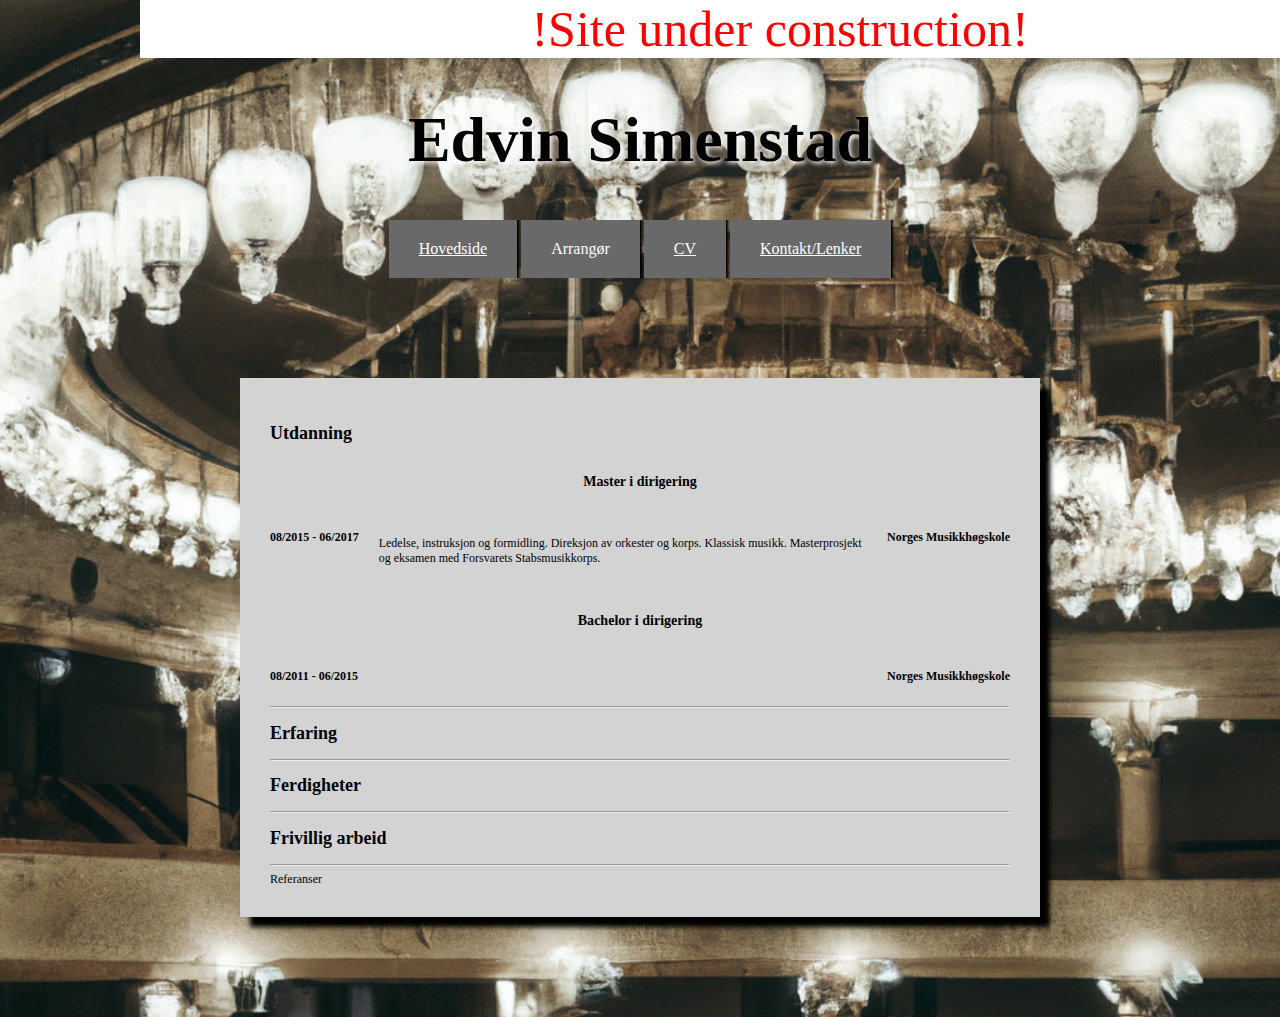
==== cv.html @ bd03c789 "div" ====
<!DOCTYPE html>
<html>
    <head>
        <link rel="stylesheet" href="style.css">
        <meta charset="UTF-8">
        <title>CV</title>
    </head>

    <body>
        <div class="construction">
            !Site under construction!
        </div>

        <h1>
            Edvin Simenstad
        </h1>

        <div class="menu">
            <a href="index.html">Hovedside</a>
            <a>Arrangør</a>
            <a href="cv.html">CV</a>
            <a href="kontakt.html">Kontakt/Lenker</a>
        </div>

        <div class="text-box">

            <h2>Utdanning</h2>

            <div class="cv-container">
                <h3>Master i dirigering</h3>
                <h4 class="cv-date">08/2015 - 06/2017</h4>
                <p>Ledelse, instruksjon og formidling. Direksjon av orkester og korps. Klassisk musikk. Masterprosjekt og eksamen med Forsvarets Stabsmusikkorps.</p>
                <h4 class="cv-place">Norges Musikkhøgskole</h4>

                <h3>Bachelor i dirigering</h3>
                <h4 class="cv-date">08/2011 - 06/2015</h4>
                <h4 class="cv-place">Norges Musikkhøgskole</h4>
            </div>

            <hr>

            <h2>Erfaring</h2>

            <hr>

            <h2>Ferdigheter</h2>

            <hr>

            <h2>Frivillig arbeid</h2>

            <hr>

            <head>Referanser</head>

            
        </div>

    </body>
</html>
---- style.css ----
body {
    background-image: url("Inside a big empty beautiful classical concert hall. Big chandelier in the middle. Dim light.png");
    background-repeat: no-repeat;
    background-attachment: fixed;
    background-size: cover;
    max-width: 1000px;
    margin: 0 auto; /*Denne sentrere hele siden*/

    padding-top: 60px; /*For site under construction ikke skal dekke over tittelen*/
}

h1 {
    text-align: center;
    font-size: 5vw;
    text-shadow: 2px 2px 5px white;
}

/* p {
    margin: 100px;
    background-color: lightgray;
    padding: 30px;
    font-size: 20px;
    box-shadow: 10px 10px 5px black;
} */

img {
    float: left;
    max-width: 50vw;
    max-height: 100vh;
    border-radius: 50px; /*Denne runder av kantene*/
    margin: 30px;
}

.menu {
    overflow: hidden;
    text-align: center;
    padding: 20px;
}

.menu a {
    background-color: dimgray;
    color: white;
    padding: 40px 30px 40px 30px;
    font-size: 15;
    box-shadow: 2px 2px 2px black;
}

.menu a:hover {
    background-color: white;
    color: black;
    opacity: 0.5;
    padding: 40px 30px 40px 30px;
    font-size: 20;
    box-shadow: 2px 2px 2px black;
}

.text-box {
    margin: 100px;
    background-color: lightgray;
    padding: 30px;
    font-size: 12px;
    box-shadow: 10px 10px 5px black;
    max-width: 1000px;
}

.text-box a {
    padding: 10px;
}

.text-box p {
    font-size: 12px;
}

/*Lager et rutenett av elementene inni*/
.cv-container {
    display: grid;
    grid-template-columns: auto auto auto;
    gap: 10px;
}

.cv-container h3 {
    grid-column-start: 1;
    grid-column-end: 4;
    text-align: center;
}

.cv-date {
    grid-column: 1;
}

.cv-container p {
    grid-column: 2;
    padding: 10px;
}

.cv-place {
    grid-column: 3;
}

.construction {
    font-size: 50px;
    color: red;
    background-color: white;
    text-align: center;
    top: 0;
    position: fixed;
    width: 100%;
}
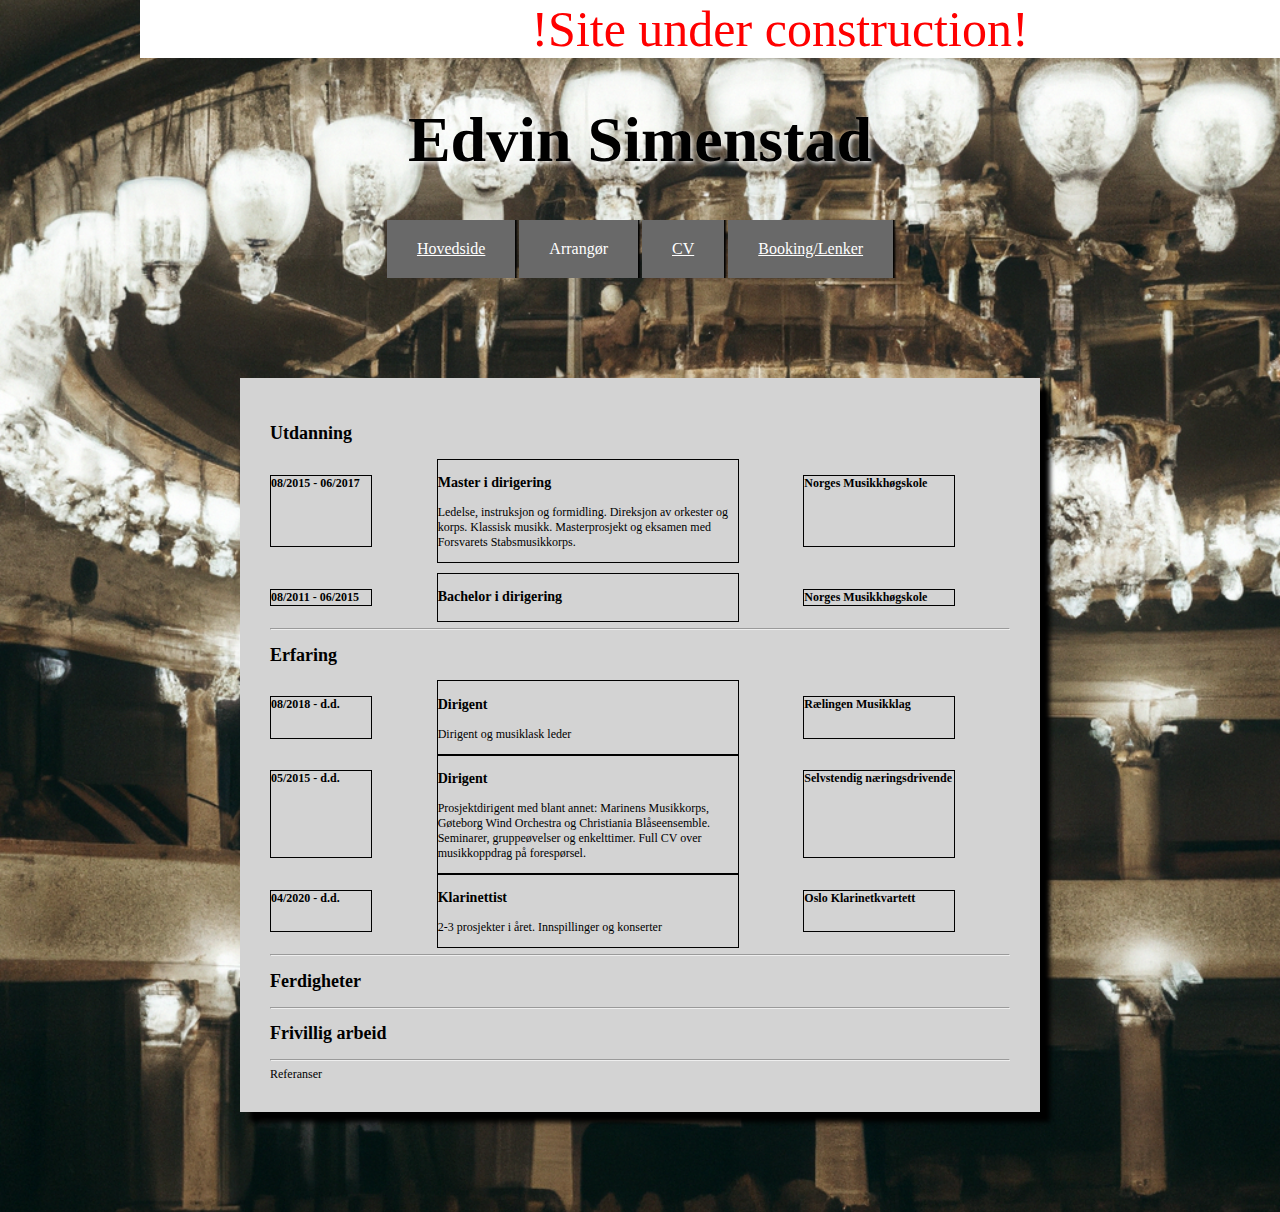
==== commit 089d5232: "width 1000px" ====
--- a/cv.html
+++ b/cv.html
@@ -19,27 +19,59 @@
             <a href="index.html">Hovedside</a>
             <a>Arrangør</a>
             <a href="cv.html">CV</a>
-            <a href="kontakt.html">Kontakt/Lenker</a>
+            <a href="kontakt.html">Booking/Lenker</a>
         </div>
 
-        <div class="text-box">
+
+        <div class="box">
 
             <h2>Utdanning</h2>
 
             <div class="cv-container">
-                <h3>Master i dirigering</h3>
                 <h4 class="cv-date">08/2015 - 06/2017</h4>
-                <p>Ledelse, instruksjon og formidling. Direksjon av orkester og korps. Klassisk musikk. Masterprosjekt og eksamen med Forsvarets Stabsmusikkorps.</p>
+                <div class="cv-innhold">
+                    <h3>Master i dirigering</h3>
+                    <p> Ledelse, instruksjon og formidling. Direksjon av orkester og korps. Klassisk musikk. Masterprosjekt og eksamen med Forsvarets Stabsmusikkorps.</p>
+                </div>
                 <h4 class="cv-place">Norges Musikkhøgskole</h4>
 
-                <h3>Bachelor i dirigering</h3>
                 <h4 class="cv-date">08/2011 - 06/2015</h4>
+                <div class="cv-innhold">
+                    <h3>Bachelor i dirigering</h3>
+                </div>
                 <h4 class="cv-place">Norges Musikkhøgskole</h4>
             </div>
 
             <hr>
 
             <h2>Erfaring</h2>
+
+            <div class="cv-container">
+                <h4 class="cv-date">08/2018 - d.d.</h4>
+                <div class="cv-innhold">
+                    <h3>Dirigent</h3>
+                    <p>Dirigent og musiklask leder</p>
+                </div>
+                <h4 class="cv-place">Rælingen Musikklag</h4>
+            </div>
+
+            <div class="cv-container">
+                <h4 class="cv-date">05/2015 - d.d.</h4>
+                <div class="cv-innhold">
+                    <h3>Dirigent</h3>
+                    <p>Prosjektdirigent med blant annet: Marinens Musikkorps, Gøteborg Wind Orchestra og Christiania Blåseensemble. Seminarer, gruppeøvelser og enkelttimer. Full CV over musikkoppdrag på forespørsel.</p>
+                </div>
+                <h4 class="cv-place">Selvstendig næringsdrivende</h4>
+            </div>
+
+            <div class="cv-container">
+                <h4 class="cv-date">04/2020 - d.d.</h4>
+                <div class="cv-innhold">
+                    <h3>Klarinettist</h3>
+                    <p>2-3 prosjekter i året. Innspillinger og konserter</p>
+                </div>
+                <h4 class="cv-place">Oslo Klarinetkvartett</h4>
+            </div>
 
             <hr>
 
--- a/style.css
+++ b/style.css
@@ -3,8 +3,8 @@
     background-repeat: no-repeat;
     background-attachment: fixed;
     background-size: cover;
-    max-width: 1000px;
     margin: 0 auto; /*Denne sentrere hele siden*/
+    width: 1000px;
 
     padding-top: 60px; /*For site under construction ikke skal dekke over tittelen*/
 }
@@ -15,15 +15,7 @@
     text-shadow: 2px 2px 5px white;
 }
 
-/* p {
-    margin: 100px;
-    background-color: lightgray;
-    padding: 30px;
-    font-size: 20px;
-    box-shadow: 10px 10px 5px black;
-} */
-
-img {
+.hovedside img {
     float: left;
     max-width: 50vw;
     max-height: 100vh;
@@ -54,20 +46,19 @@
     box-shadow: 2px 2px 2px black;
 }
 
-.text-box {
+.box {
     margin: 100px;
-    background-color: lightgray;
+    background-color: lightgrey;
     padding: 30px;
     font-size: 12px;
     box-shadow: 10px 10px 5px black;
-    max-width: 1000px;
 }
 
-.text-box a {
+.box a {
     padding: 10px;
 }
 
-.text-box p {
+.box p {
     font-size: 12px;
 }
 
@@ -78,23 +69,31 @@
     gap: 10px;
 }
 
-.cv-container h3 {
-    grid-column-start: 1;
-    grid-column-end: 4;
-    text-align: center;
+.cv-date {
+    grid-column: 1;
+    width: 100px;
+    border: 1px solid black;
 }
 
-.cv-date {
-    grid-column: 1;
-}
-
-.cv-container p {
+.cv-innhold {
     grid-column: 2;
-    padding: 10px;
+    width: 300px;
+    border: 1px solid black;
 }
 
 .cv-place {
     grid-column: 3;
+    width: 150px;
+    border: 1px solid black;
+}
+
+.booking p {
+    font-size: 20px;
+}
+
+.booking img {
+    max-width: 30vw;
+    margin: 2vw;
 }
 
 .construction {
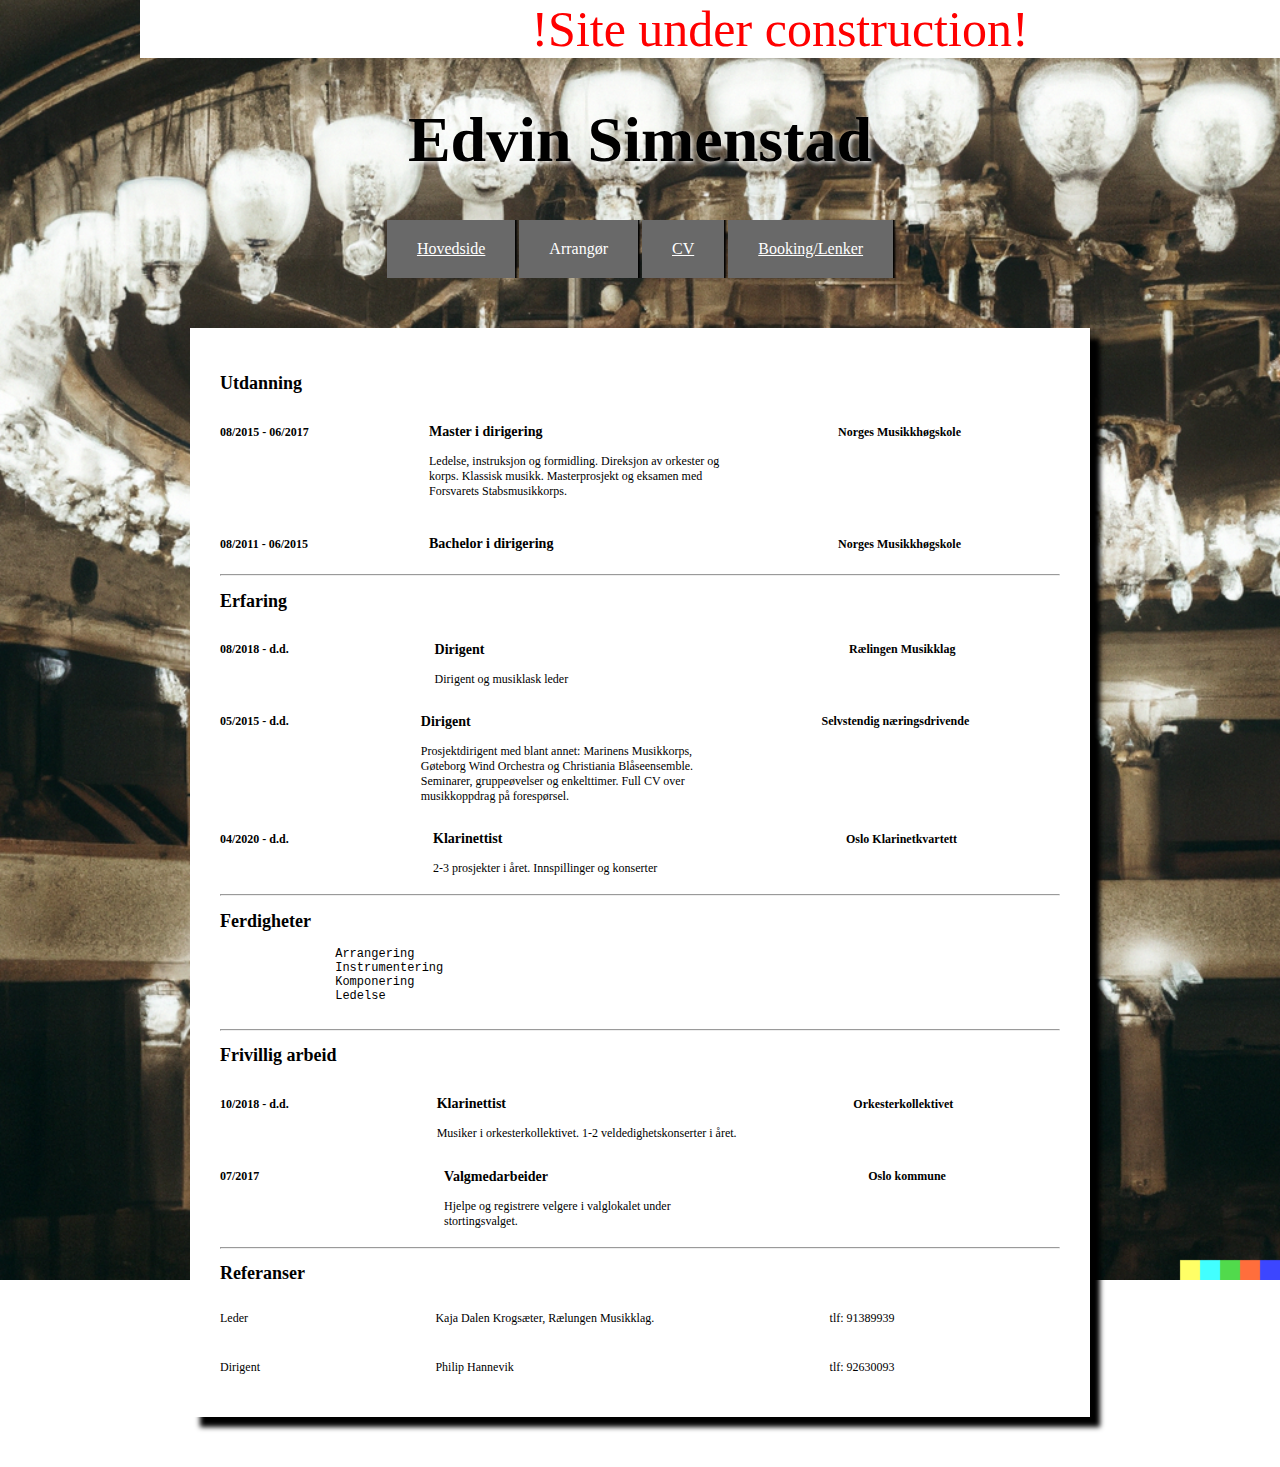
==== commit 35f7be9c: "Lagt til meta viewport" ====
--- a/cv.html
+++ b/cv.html
@@ -3,6 +3,7 @@
     <head>
         <link rel="stylesheet" href="style.css">
         <meta charset="UTF-8">
+        <meta name="viewport" content="width=device-width, initial-scale=1">
         <title>CV</title>
     </head>
 
@@ -76,15 +77,42 @@
             <hr>
 
             <h2>Ferdigheter</h2>
+            <pre>
+                Arrangering
+                Instrumentering
+                Komponering
+                Ledelse
+            </pre>
 
             <hr>
 
             <h2>Frivillig arbeid</h2>
 
+            <div class="cv-container">
+                <h4 class="cv-date">10/2018 - d.d.</h4>
+                <div class="cv-innhold">
+                    <h3>Klarinettist</h3>
+                    <p>Musiker i orkesterkollektivet. 1-2 veldedighetskonserter i året.</p>
+                </div>
+                <h4 class="cv-place">Orkesterkollektivet</h4>
+            </div>
+
+            <div class="cv-container">
+                <h4 class="cv-date">07/2017</h4>
+                <div class="cv-innhold">
+                    <h3>Valgmedarbeider</h3>
+                    <p>Hjelpe og registrere  velgere i valglokalet  under stortingsvalget.</p>
+                </div>
+                <h4 class="cv-place">Oslo kommune</h4>
+            </div>
+
             <hr>
 
-            <head>Referanser</head>
-
+            <h2>Referanser</h2>
+            <div class="cv-container">
+                <p>Leder</p><p>Kaja Dalen Krogsæter, Rælungen Musikklag.</p><p>tlf: 91389939</p>
+                <p>Dirigent</p><p>Philip Hannevik</p><p>tlf: 92630093</p>
+            </div>
             
         </div>
 
--- a/style.css
+++ b/style.css
@@ -4,7 +4,7 @@
     background-attachment: fixed;
     background-size: cover;
     margin: 0 auto; /*Denne sentrere hele siden*/
-    width: 1000px;
+    max-width: 1000px;
 
     padding-top: 60px; /*For site under construction ikke skal dekke over tittelen*/
 }
@@ -23,6 +23,10 @@
     margin: 30px;
 }
 
+p.hovedside {
+    font-size: 50px;
+}
+
 .menu {
     overflow: hidden;
     text-align: center;
@@ -33,7 +37,7 @@
     background-color: dimgray;
     color: white;
     padding: 40px 30px 40px 30px;
-    font-size: 15;
+    font-size: medium;
     box-shadow: 2px 2px 2px black;
 }
 
@@ -47,8 +51,8 @@
 }
 
 .box {
-    margin: 100px;
-    background-color: lightgrey;
+    margin: 50px;
+    background-color: white;
     padding: 30px;
     font-size: 12px;
     box-shadow: 10px 10px 5px black;
@@ -67,24 +71,21 @@
     display: grid;
     grid-template-columns: auto auto auto;
     gap: 10px;
+    align-self: center;
 }
 
 .cv-date {
     grid-column: 1;
     width: 100px;
-    border: 1px solid black;
 }
 
 .cv-innhold {
     grid-column: 2;
     width: 300px;
-    border: 1px solid black;
 }
 
 .cv-place {
     grid-column: 3;
-    width: 150px;
-    border: 1px solid black;
 }
 
 .booking p {
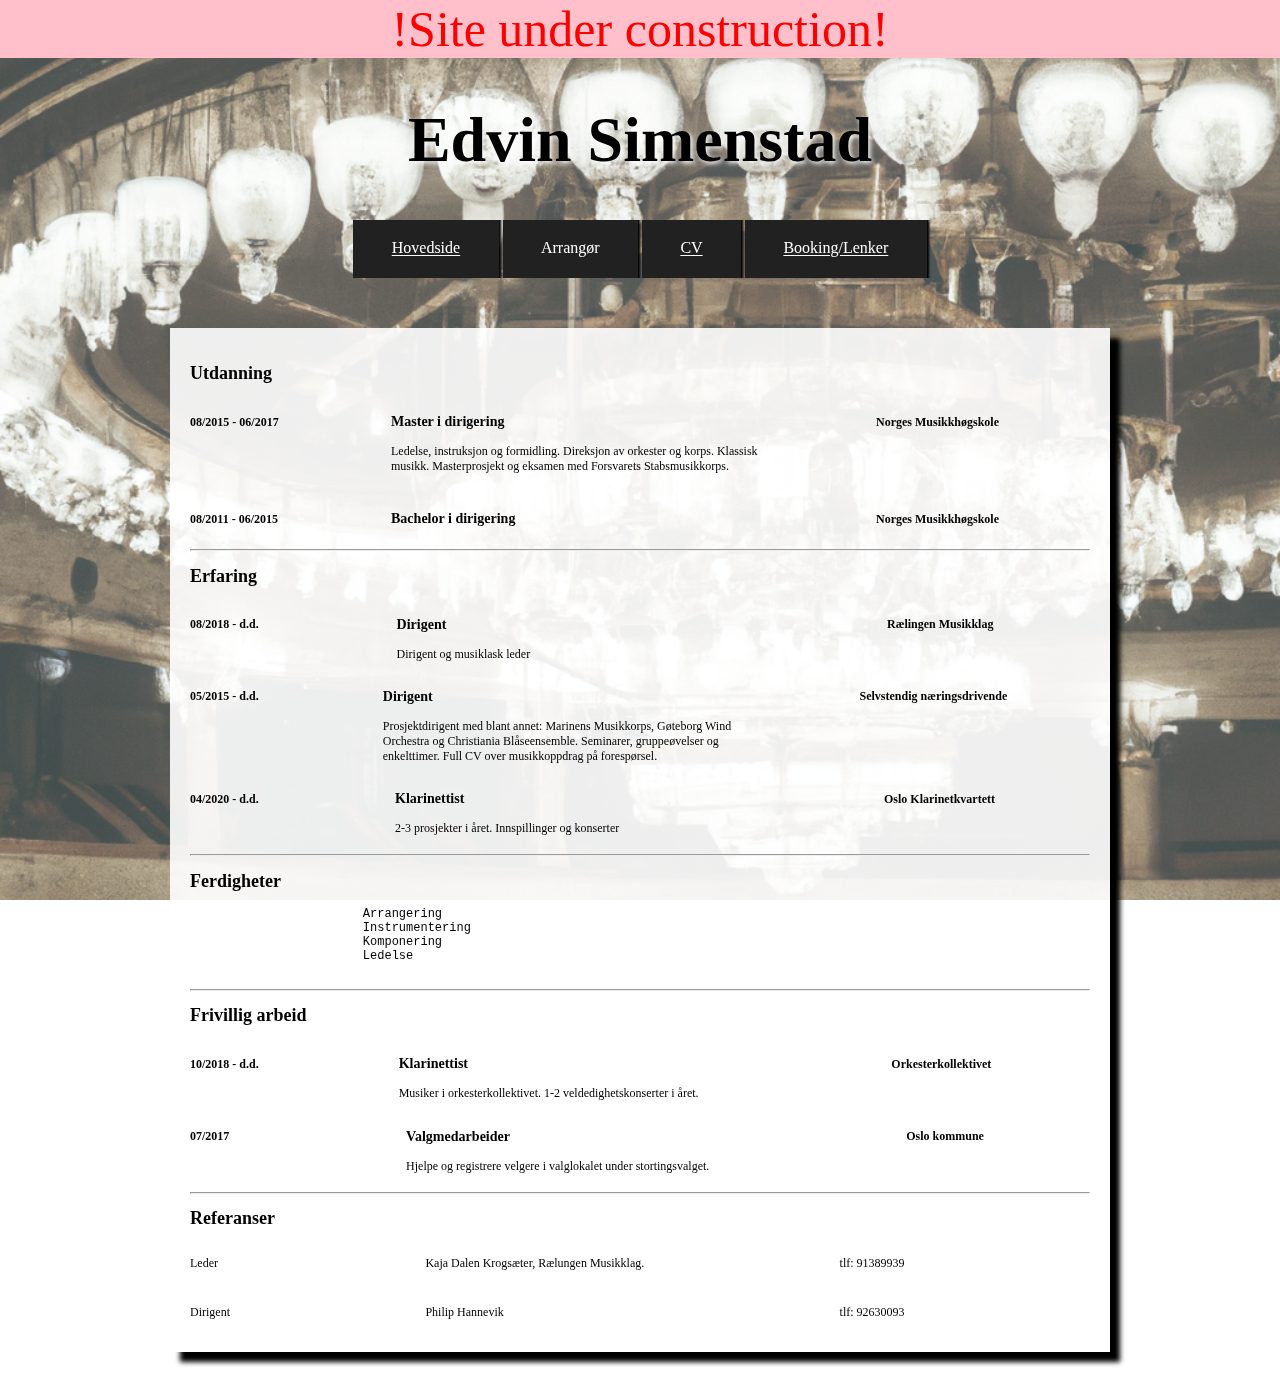
==== commit 27253ab0: "Bagrunn og andre elementergjennomsiktig." ====
--- a/cv.html
+++ b/cv.html
@@ -8,113 +8,116 @@
     </head>
 
     <body>
-        <div class="construction">
-            !Site under construction!
+        <div class="background-wrap">
+            <div class="content-wrap">
+
+                <div class="construction">
+                    !Site under construction!
+                </div>
+        
+                <h1>
+                    Edvin Simenstad
+                </h1>
+        
+                <div class="menu">
+                    <a href="index.html">Hovedside</a>
+                    <a>Arrangør</a>
+                    <a href="cv.html">CV</a>
+                    <a href="kontakt.html">Booking/Lenker</a>
+                </div>
+        
+        
+                <div class="box">
+        
+                    <h2>Utdanning</h2>
+        
+                    <div class="cv-container">
+                        <h4 class="cv-date">08/2015 - 06/2017</h4>
+                        <div class="cv-innhold">
+                            <h3>Master i dirigering</h3>
+                            <p> Ledelse, instruksjon og formidling. Direksjon av orkester og korps. Klassisk musikk. Masterprosjekt og eksamen med Forsvarets Stabsmusikkorps.</p>
+                        </div>
+                        <h4 class="cv-place">Norges Musikkhøgskole</h4>
+        
+                        <h4 class="cv-date">08/2011 - 06/2015</h4>
+                        <div class="cv-innhold">
+                            <h3>Bachelor i dirigering</h3>
+                        </div>
+                        <h4 class="cv-place">Norges Musikkhøgskole</h4>
+                    </div>
+        
+                    <hr>
+        
+                    <h2>Erfaring</h2>
+        
+                    <div class="cv-container">
+                        <h4 class="cv-date">08/2018 - d.d.</h4>
+                        <div class="cv-innhold">
+                            <h3>Dirigent</h3>
+                            <p>Dirigent og musiklask leder</p>
+                        </div>
+                        <h4 class="cv-place">Rælingen Musikklag</h4>
+                    </div>
+        
+                    <div class="cv-container">
+                        <h4 class="cv-date">05/2015 - d.d.</h4>
+                        <div class="cv-innhold">
+                            <h3>Dirigent</h3>
+                            <p>Prosjektdirigent med blant annet: Marinens Musikkorps, Gøteborg Wind Orchestra og Christiania Blåseensemble. Seminarer, gruppeøvelser og enkelttimer. Full CV over musikkoppdrag på forespørsel.</p>
+                        </div>
+                        <h4 class="cv-place">Selvstendig næringsdrivende</h4>
+                    </div>
+        
+                    <div class="cv-container">
+                        <h4 class="cv-date">04/2020 - d.d.</h4>
+                        <div class="cv-innhold">
+                            <h3>Klarinettist</h3>
+                            <p>2-3 prosjekter i året. Innspillinger og konserter</p>
+                        </div>
+                        <h4 class="cv-place">Oslo Klarinetkvartett</h4>
+                    </div>
+        
+                    <hr>
+        
+                    <h2>Ferdigheter</h2>
+                    <pre>
+                        Arrangering
+                        Instrumentering
+                        Komponering
+                        Ledelse
+                    </pre>
+        
+                    <hr>
+        
+                    <h2>Frivillig arbeid</h2>
+        
+                    <div class="cv-container">
+                        <h4 class="cv-date">10/2018 - d.d.</h4>
+                        <div class="cv-innhold">
+                            <h3>Klarinettist</h3>
+                            <p>Musiker i orkesterkollektivet. 1-2 veldedighetskonserter i året.</p>
+                        </div>
+                        <h4 class="cv-place">Orkesterkollektivet</h4>
+                    </div>
+        
+                    <div class="cv-container">
+                        <h4 class="cv-date">07/2017</h4>
+                        <div class="cv-innhold">
+                            <h3>Valgmedarbeider</h3>
+                            <p>Hjelpe og registrere  velgere i valglokalet  under stortingsvalget.</p>
+                        </div>
+                        <h4 class="cv-place">Oslo kommune</h4>
+                    </div>
+        
+                    <hr>
+        
+                    <h2>Referanser</h2>
+                    <div class="cv-container">
+                        <p>Leder</p><p>Kaja Dalen Krogsæter, Rælungen Musikklag.</p><p>tlf: 91389939</p>
+                        <p>Dirigent</p><p>Philip Hannevik</p><p>tlf: 92630093</p>
+                    </div>
+                </div>
+            </div>
         </div>
-
-        <h1>
-            Edvin Simenstad
-        </h1>
-
-        <div class="menu">
-            <a href="index.html">Hovedside</a>
-            <a>Arrangør</a>
-            <a href="cv.html">CV</a>
-            <a href="kontakt.html">Booking/Lenker</a>
-        </div>
-
-
-        <div class="box">
-
-            <h2>Utdanning</h2>
-
-            <div class="cv-container">
-                <h4 class="cv-date">08/2015 - 06/2017</h4>
-                <div class="cv-innhold">
-                    <h3>Master i dirigering</h3>
-                    <p> Ledelse, instruksjon og formidling. Direksjon av orkester og korps. Klassisk musikk. Masterprosjekt og eksamen med Forsvarets Stabsmusikkorps.</p>
-                </div>
-                <h4 class="cv-place">Norges Musikkhøgskole</h4>
-
-                <h4 class="cv-date">08/2011 - 06/2015</h4>
-                <div class="cv-innhold">
-                    <h3>Bachelor i dirigering</h3>
-                </div>
-                <h4 class="cv-place">Norges Musikkhøgskole</h4>
-            </div>
-
-            <hr>
-
-            <h2>Erfaring</h2>
-
-            <div class="cv-container">
-                <h4 class="cv-date">08/2018 - d.d.</h4>
-                <div class="cv-innhold">
-                    <h3>Dirigent</h3>
-                    <p>Dirigent og musiklask leder</p>
-                </div>
-                <h4 class="cv-place">Rælingen Musikklag</h4>
-            </div>
-
-            <div class="cv-container">
-                <h4 class="cv-date">05/2015 - d.d.</h4>
-                <div class="cv-innhold">
-                    <h3>Dirigent</h3>
-                    <p>Prosjektdirigent med blant annet: Marinens Musikkorps, Gøteborg Wind Orchestra og Christiania Blåseensemble. Seminarer, gruppeøvelser og enkelttimer. Full CV over musikkoppdrag på forespørsel.</p>
-                </div>
-                <h4 class="cv-place">Selvstendig næringsdrivende</h4>
-            </div>
-
-            <div class="cv-container">
-                <h4 class="cv-date">04/2020 - d.d.</h4>
-                <div class="cv-innhold">
-                    <h3>Klarinettist</h3>
-                    <p>2-3 prosjekter i året. Innspillinger og konserter</p>
-                </div>
-                <h4 class="cv-place">Oslo Klarinetkvartett</h4>
-            </div>
-
-            <hr>
-
-            <h2>Ferdigheter</h2>
-            <pre>
-                Arrangering
-                Instrumentering
-                Komponering
-                Ledelse
-            </pre>
-
-            <hr>
-
-            <h2>Frivillig arbeid</h2>
-
-            <div class="cv-container">
-                <h4 class="cv-date">10/2018 - d.d.</h4>
-                <div class="cv-innhold">
-                    <h3>Klarinettist</h3>
-                    <p>Musiker i orkesterkollektivet. 1-2 veldedighetskonserter i året.</p>
-                </div>
-                <h4 class="cv-place">Orkesterkollektivet</h4>
-            </div>
-
-            <div class="cv-container">
-                <h4 class="cv-date">07/2017</h4>
-                <div class="cv-innhold">
-                    <h3>Valgmedarbeider</h3>
-                    <p>Hjelpe og registrere  velgere i valglokalet  under stortingsvalget.</p>
-                </div>
-                <h4 class="cv-place">Oslo kommune</h4>
-            </div>
-
-            <hr>
-
-            <h2>Referanser</h2>
-            <div class="cv-container">
-                <p>Leder</p><p>Kaja Dalen Krogsæter, Rælungen Musikklag.</p><p>tlf: 91389939</p>
-                <p>Dirigent</p><p>Philip Hannevik</p><p>tlf: 92630093</p>
-            </div>
-            
-        </div>
-
     </body>
 </html>--- a/style.css
+++ b/style.css
@@ -1,18 +1,54 @@
 body {
+    max-width: 1000px;
+    margin: 0 auto; /*Denne sentrere hele siden*/
+
+    padding-top: 60px; /*For site under construction ikke skal dekke over tittelen*/
+}
+
+/* .background-wrap {
+    position: relative;
+} */
+
+.background-wrap:before {
+    content: ' '; /*Denne maa vaere her*/ 
+    /* display: block; */
+    position: fixed;
+    left: 0;
+    top: 0;
+    width: 100%;
+    height: 100%;
+    opacity: 0.75;
+
     background-image: url("Inside a big empty beautiful classical concert hall. Big chandelier in the middle. Dim light.png");
     background-repeat: no-repeat;
     background-attachment: fixed;
     background-size: cover;
-    margin: 0 auto; /*Denne sentrere hele siden*/
-    max-width: 1000px;
+}
 
-    padding-top: 60px; /*For site under construction ikke skal dekke over tittelen*/
+.content-wrap {
+    position: relative;
 }
 
 h1 {
     text-align: center;
     font-size: 5vw;
     text-shadow: 2px 2px 5px white;
+}
+
+/*Hvis viewport bredde er veldig kort*/
+@media screen and (max-width: 700px) {
+    .hovedside {
+        display: grid;
+    }
+
+    .hovedside img {
+        /*!important overskriver stylen i .hovedside img*/
+        margin-left: auto !important;
+        margin-right: auto !important;
+        max-width: 50vw !important;
+        margin-bottom: 0 !important;
+    }
+
 }
 
 .hovedside img {
@@ -23,8 +59,8 @@
     margin: 30px;
 }
 
-p.hovedside {
-    font-size: 50px;
+.hovedside-tekst {
+    font-size: 20px;
 }
 
 .menu {
@@ -34,9 +70,9 @@
 }
 
 .menu a {
-    background-color: dimgray;
+    background-color: rgb(33, 33, 33);
     color: white;
-    padding: 40px 30px 40px 30px;
+    padding: 3vw 3vw 3vw 3vw;
     font-size: medium;
     box-shadow: 2px 2px 2px black;
 }
@@ -45,15 +81,17 @@
     background-color: white;
     color: black;
     opacity: 0.5;
-    padding: 40px 30px 40px 30px;
     font-size: 20;
     box-shadow: 2px 2px 2px black;
 }
 
 .box {
-    margin: 50px;
-    background-color: white;
-    padding: 30px;
+    margin-top: 50px ;
+    margin-left: 30px;
+    margin-right: 30px;
+    margin-bottom: 30px;
+    background-color: rgba(255, 255, 255, 0.9);
+    padding: 20px;
     font-size: 12px;
     box-shadow: 10px 10px 5px black;
 }
@@ -81,12 +119,13 @@
 
 .cv-innhold {
     grid-column: 2;
-    width: 300px;
+    width: 30vw;
 }
 
 .cv-place {
     grid-column: 3;
 }
+
 
 .booking p {
     font-size: 20px;
@@ -97,12 +136,22 @@
     margin: 2vw;
 }
 
+.booking img:hover {
+    opacity: 0.75;
+}
+
+.booking iframe {
+    width: 300px;
+    height: 300px;
+}
+
 .construction {
     font-size: 50px;
     color: red;
-    background-color: white;
+    background-color: pink;
     text-align: center;
     top: 0;
+    left: 0;
     position: fixed;
     width: 100%;
 }
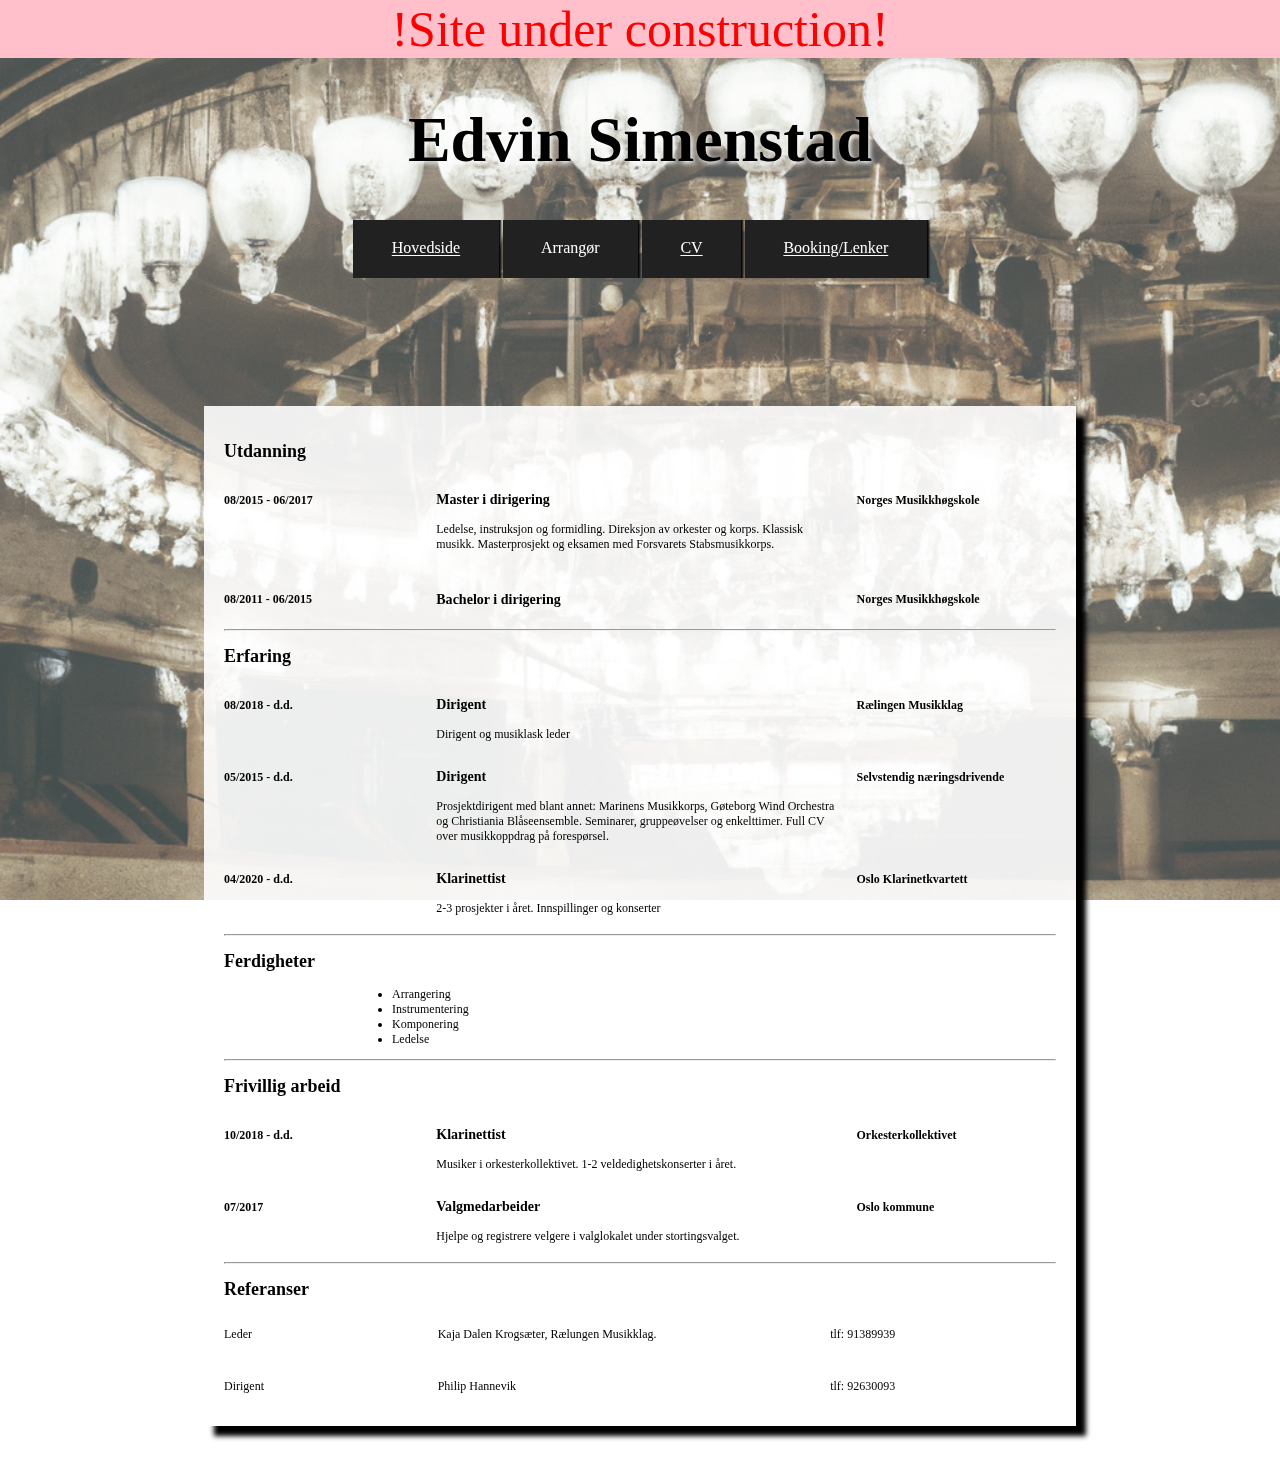
==== commit bf0ee4a3: "Merge pull request #2 from EdvinSim/Working_branch" ====
--- a/cv.html
+++ b/cv.html
@@ -5,6 +5,7 @@
         <meta charset="UTF-8">
         <meta name="viewport" content="width=device-width, initial-scale=1">
         <title>CV</title>
+        <link rel="icon" type="image/x-icon" href="favicon.ico">
     </head>
 
     <body>
@@ -33,14 +34,14 @@
         
                     <div class="cv-container">
                         <h4 class="cv-date">08/2015 - 06/2017</h4>
-                        <div class="cv-innhold">
+                        <div class="cv-content">
                             <h3>Master i dirigering</h3>
                             <p> Ledelse, instruksjon og formidling. Direksjon av orkester og korps. Klassisk musikk. Masterprosjekt og eksamen med Forsvarets Stabsmusikkorps.</p>
                         </div>
                         <h4 class="cv-place">Norges Musikkhøgskole</h4>
         
                         <h4 class="cv-date">08/2011 - 06/2015</h4>
-                        <div class="cv-innhold">
+                        <div class="cv-content">
                             <h3>Bachelor i dirigering</h3>
                         </div>
                         <h4 class="cv-place">Norges Musikkhøgskole</h4>
@@ -52,7 +53,7 @@
         
                     <div class="cv-container">
                         <h4 class="cv-date">08/2018 - d.d.</h4>
-                        <div class="cv-innhold">
+                        <div class="cv-content">
                             <h3>Dirigent</h3>
                             <p>Dirigent og musiklask leder</p>
                         </div>
@@ -61,7 +62,7 @@
         
                     <div class="cv-container">
                         <h4 class="cv-date">05/2015 - d.d.</h4>
-                        <div class="cv-innhold">
+                        <div class="cv-content">
                             <h3>Dirigent</h3>
                             <p>Prosjektdirigent med blant annet: Marinens Musikkorps, Gøteborg Wind Orchestra og Christiania Blåseensemble. Seminarer, gruppeøvelser og enkelttimer. Full CV over musikkoppdrag på forespørsel.</p>
                         </div>
@@ -70,7 +71,7 @@
         
                     <div class="cv-container">
                         <h4 class="cv-date">04/2020 - d.d.</h4>
-                        <div class="cv-innhold">
+                        <div class="cv-content">
                             <h3>Klarinettist</h3>
                             <p>2-3 prosjekter i året. Innspillinger og konserter</p>
                         </div>
@@ -80,12 +81,12 @@
                     <hr>
         
                     <h2>Ferdigheter</h2>
-                    <pre>
-                        Arrangering
-                        Instrumentering
-                        Komponering
-                        Ledelse
-                    </pre>
+                    <ul class="cv-ferdigheter">
+                        <li>Arrangering</li>
+                        <li>Instrumentering</li>
+                        <li>Komponering</li>
+                        <li>Ledelse</li>
+                    </ul>
         
                     <hr>
         
@@ -93,7 +94,7 @@
         
                     <div class="cv-container">
                         <h4 class="cv-date">10/2018 - d.d.</h4>
-                        <div class="cv-innhold">
+                        <div class="cv-content">
                             <h3>Klarinettist</h3>
                             <p>Musiker i orkesterkollektivet. 1-2 veldedighetskonserter i året.</p>
                         </div>
@@ -102,7 +103,7 @@
         
                     <div class="cv-container">
                         <h4 class="cv-date">07/2017</h4>
-                        <div class="cv-innhold">
+                        <div class="cv-content">
                             <h3>Valgmedarbeider</h3>
                             <p>Hjelpe og registrere  velgere i valglokalet  under stortingsvalget.</p>
                         </div>
--- a/style.css
+++ b/style.css
@@ -36,7 +36,7 @@
 }
 
 /*Hvis viewport bredde er veldig kort*/
-@media screen and (max-width: 700px) {
+@media screen and (max-width: 500px) {
     .hovedside {
         display: grid;
     }
@@ -45,9 +45,27 @@
         /*!important overskriver stylen i .hovedside img*/
         margin-left: auto !important;
         margin-right: auto !important;
-        max-width: 50vw !important;
+        max-width: 75vw !important;
         margin-bottom: 0 !important;
     }
+
+    .menu a {
+        font-size: small !important;
+    }
+
+    .cv-place {
+        font-size: 10px;
+    }
+
+    .cv-date {
+        font-size: 10px;
+    }
+
+    .cv-content p{
+        font-size: 10px !important;
+    }
+
+
 
 }
 
@@ -86,10 +104,10 @@
 }
 
 .box {
-    margin-top: 50px ;
-    margin-left: 30px;
-    margin-right: 30px;
-    margin-bottom: 30px;
+    margin-top: 10vw;
+    margin-left: 5vw;
+    margin-right: 5vw;
+    margin-bottom: 3vw;
     background-color: rgba(255, 255, 255, 0.9);
     padding: 20px;
     font-size: 12px;
@@ -108,22 +126,33 @@
 .cv-container {
     display: grid;
     grid-template-columns: auto auto auto;
-    gap: 10px;
+    gap: 1vw;
     align-self: center;
 }
 
 .cv-date {
     grid-column: 1;
-    width: 100px;
+    width: 15vw;
 }
 
-.cv-innhold {
+.cv-content {
     grid-column: 2;
-    width: 30vw;
+    max-width: 400px;
+    width: 40vw;
 }
 
 .cv-place {
     grid-column: 3;
+    width: 15vw;
+    display: flex;
+}
+
+.cv-ferdigheter {
+    margin-left: 10vw;
+}
+
+.booking {
+    text-align: center;
 }
 
 
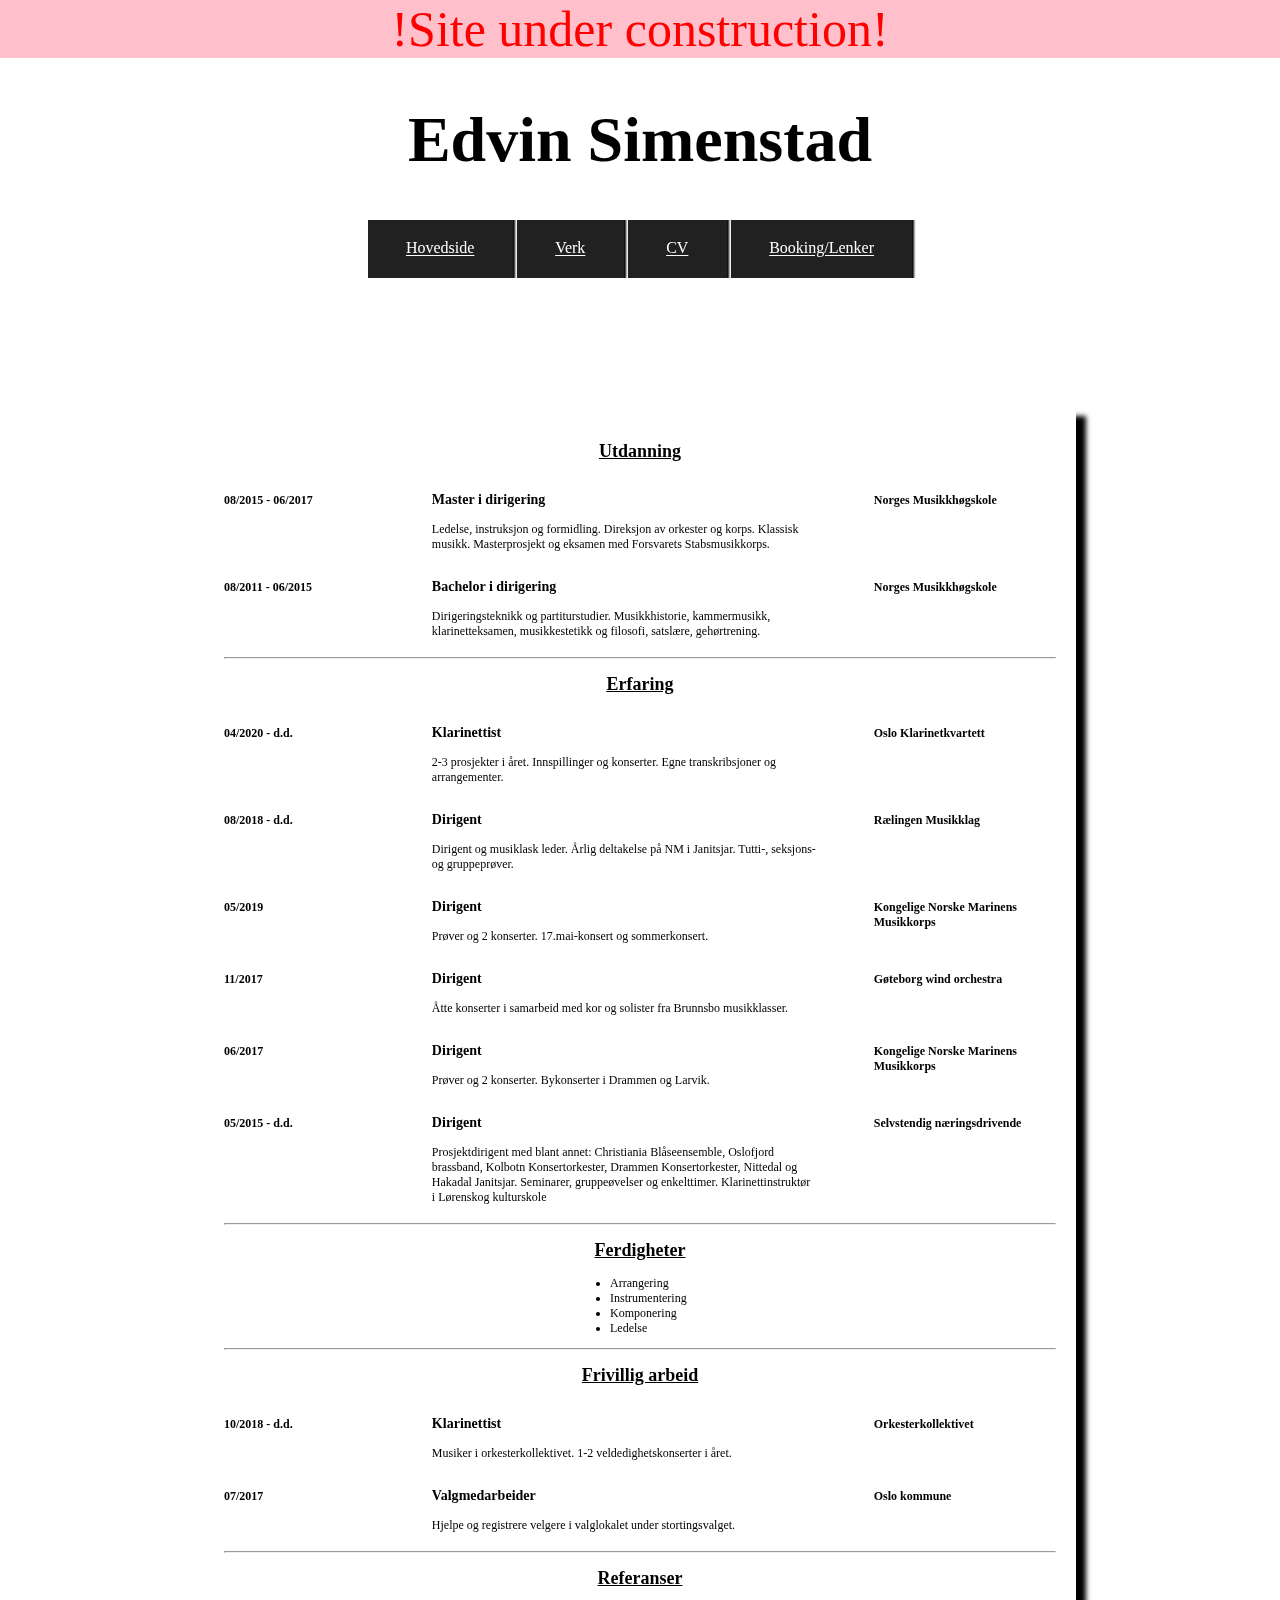
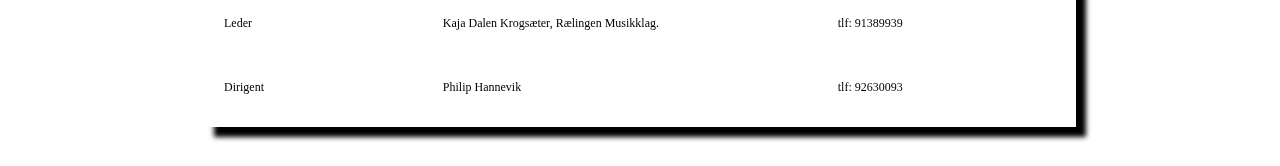
==== commit 0a03622a: "Ryddet opp icv" ====
--- a/cv.html
+++ b/cv.html
@@ -22,14 +22,13 @@
         
                 <div class="menu">
                     <a href="index.html">Hovedside</a>
-                    <a>Arrangør</a>
+                    <a href="verk.html">Verk</a>
                     <a href="cv.html">CV</a>
                     <a href="kontakt.html">Booking/Lenker</a>
                 </div>
         
         
                 <div class="box">
-        
                     <h2>Utdanning</h2>
         
                     <div class="cv-container">
@@ -39,43 +38,73 @@
                             <p> Ledelse, instruksjon og formidling. Direksjon av orkester og korps. Klassisk musikk. Masterprosjekt og eksamen med Forsvarets Stabsmusikkorps.</p>
                         </div>
                         <h4 class="cv-place">Norges Musikkhøgskole</h4>
-        
+                    </div>
+
+                    <div class="cv-container">
                         <h4 class="cv-date">08/2011 - 06/2015</h4>
                         <div class="cv-content">
                             <h3>Bachelor i dirigering</h3>
+                            <p>Dirigeringsteknikk og partiturstudier. Musikkhistorie, kammermusikk, klarinetteksamen, musikkestetikk og filosofi, satslære, gehørtrening.</p>
                         </div>
                         <h4 class="cv-place">Norges Musikkhøgskole</h4>
                     </div>
         
                     <hr>
-        
-                    <h2>Erfaring</h2>
+                    
+                    <u><h2>Erfaring</h2></u>
+
+                    <div class="cv-container">
+                        <h4 class="cv-date">04/2020 - d.d.</h4>
+                        <div class="cv-content">
+                            <h3>Klarinettist</h3>
+                            <p>2-3 prosjekter i året. Innspillinger og konserter. Egne transkribsjoner og arrangementer.</p>
+                        </div>
+                        <h4 class="cv-place">Oslo Klarinetkvartett</h4>
+                    </div>
         
                     <div class="cv-container">
                         <h4 class="cv-date">08/2018 - d.d.</h4>
                         <div class="cv-content">
                             <h3>Dirigent</h3>
-                            <p>Dirigent og musiklask leder</p>
+                            <p>Dirigent og musiklask leder. Årlig deltakelse på NM i Janitsjar. Tutti-, seksjons- og gruppeprøver.</p>
                         </div>
                         <h4 class="cv-place">Rælingen Musikklag</h4>
+                    </div>
+
+                    <div class="cv-container">
+                        <h4 class="cv-date">05/2019</h4>
+                        <div class="cv-content">
+                            <h3>Dirigent</h3>
+                            <p>Prøver og 2 konserter. 17.mai-konsert og sommerkonsert.</p>
+                        </div>
+                        <h4 class="cv-place">Kongelige Norske Marinens Musikkorps</h4>
+                    </div>
+
+                    <div class="cv-container">
+                        <h4 class="cv-date">11/2017</h4>
+                        <div class="cv-content">
+                            <h3>Dirigent</h3>
+                            <p>Åtte konserter i samarbeid med kor og solister fra Brunnsbo musikklasser.</p>
+                        </div>
+                        <h4 class="cv-place">Gøteborg wind orchestra</h4>
+                    </div>
+
+                    <div class="cv-container">
+                        <h4 class="cv-date">06/2017</h4>
+                        <div class="cv-content">
+                            <h3>Dirigent</h3>
+                            <p>Prøver og 2 konserter. Bykonserter i Drammen og Larvik.</p>
+                        </div>
+                        <h4 class="cv-place">Kongelige Norske Marinens Musikkorps</h4>
                     </div>
         
                     <div class="cv-container">
                         <h4 class="cv-date">05/2015 - d.d.</h4>
                         <div class="cv-content">
                             <h3>Dirigent</h3>
-                            <p>Prosjektdirigent med blant annet: Marinens Musikkorps, Gøteborg Wind Orchestra og Christiania Blåseensemble. Seminarer, gruppeøvelser og enkelttimer. Full CV over musikkoppdrag på forespørsel.</p>
+                            <p>Prosjektdirigent med blant annet: Christiania Blåseensemble, Oslofjord brassband, Kolbotn Konsertorkester, Drammen Konsertorkester, Nittedal og Hakadal Janitsjar. Seminarer, gruppeøvelser og enkelttimer. Klarinettinstruktør i Lørenskog kulturskole</p>
                         </div>
                         <h4 class="cv-place">Selvstendig næringsdrivende</h4>
-                    </div>
-        
-                    <div class="cv-container">
-                        <h4 class="cv-date">04/2020 - d.d.</h4>
-                        <div class="cv-content">
-                            <h3>Klarinettist</h3>
-                            <p>2-3 prosjekter i året. Innspillinger og konserter</p>
-                        </div>
-                        <h4 class="cv-place">Oslo Klarinetkvartett</h4>
                     </div>
         
                     <hr>
@@ -114,7 +143,7 @@
         
                     <h2>Referanser</h2>
                     <div class="cv-container">
-                        <p>Leder</p><p>Kaja Dalen Krogsæter, Rælungen Musikklag.</p><p>tlf: 91389939</p>
+                        <p>Leder</p><p>Kaja Dalen Krogsæter, Rælingen Musikklag.</p><p>tlf: 91389939</p>
                         <p>Dirigent</p><p>Philip Hannevik</p><p>tlf: 92630093</p>
                     </div>
                 </div>
--- a/style.css
+++ b/style.css
@@ -19,7 +19,7 @@
     height: 100%;
     opacity: 0.75;
 
-    background-image: url("Inside a big empty beautiful classical concert hall. Big chandelier in the middle. Dim light.png");
+    background-image: url("assets/Inside a big empty beautiful classical concert hall. Big chandelier in the middle. Dim light.png");
     background-repeat: no-repeat;
     background-attachment: fixed;
     background-size: cover;
@@ -53,19 +53,35 @@
         font-size: small !important;
     }
 
+    .cv-container {
+        grid-template-areas:
+        "place cont"
+        "date cont"
+        ;
+    }
+
     .cv-place {
         font-size: 10px;
+        grid-column: 1 !important;
+        grid-area: place;
+        margin-bottom: 0;
     }
 
     .cv-date {
         font-size: 10px;
+        grid-area: date;
+        margin-top: 0;
+    }
+
+    .cv-content {
+        grid-row: span 2;
+        width: 60vw !important;
+        grid-area: cont;
     }
 
     .cv-content p{
         font-size: 10px !important;
     }
-
-
 
 }
 
@@ -114,41 +130,46 @@
     box-shadow: 10px 10px 5px black;
 }
 
-.box a {
-    padding: 10px;
-}
-
 .box p {
     font-size: 12px;
+}
+
+.box h2 {
+    text-align: center;
+    text-decoration: underline;
 }
 
 /*Lager et rutenett av elementene inni*/
 .cv-container {
     display: grid;
     grid-template-columns: auto auto auto;
-    gap: 1vw;
+    gap: 2vw;
     align-self: center;
 }
 
 .cv-date {
     grid-column: 1;
-    width: 15vw;
+    max-width: 150px;
+    width: 20vw;
 }
 
 .cv-content {
     grid-column: 2;
     max-width: 400px;
-    width: 40vw;
+    width: 30vw;
 }
 
 .cv-place {
     grid-column: 3;
-    width: 15vw;
+    max-width: 150px;
+    width: 20vw;
     display: flex;
 }
 
 .cv-ferdigheter {
-    margin-left: 10vw;
+    width: 100px;
+    margin-left: auto;
+    margin-right: auto;
 }
 
 .booking {
@@ -158,9 +179,14 @@
 
 .booking p {
     font-size: 20px;
+    width: 200px;
+    margin-left: auto;
+    margin-right: auto;
+    text-align: left;
 }
 
 .booking img {
+    min-width: 200px;
     max-width: 30vw;
     margin: 2vw;
 }
@@ -184,3 +210,15 @@
     position: fixed;
     width: 100%;
 }
+
+/*En wrapper for img*/
+.verk {
+    max-width: 500px;
+    display: block;
+    margin-left: auto;
+    margin-right: auto;
+}
+
+.verk img {
+    max-width: 100%;
+}
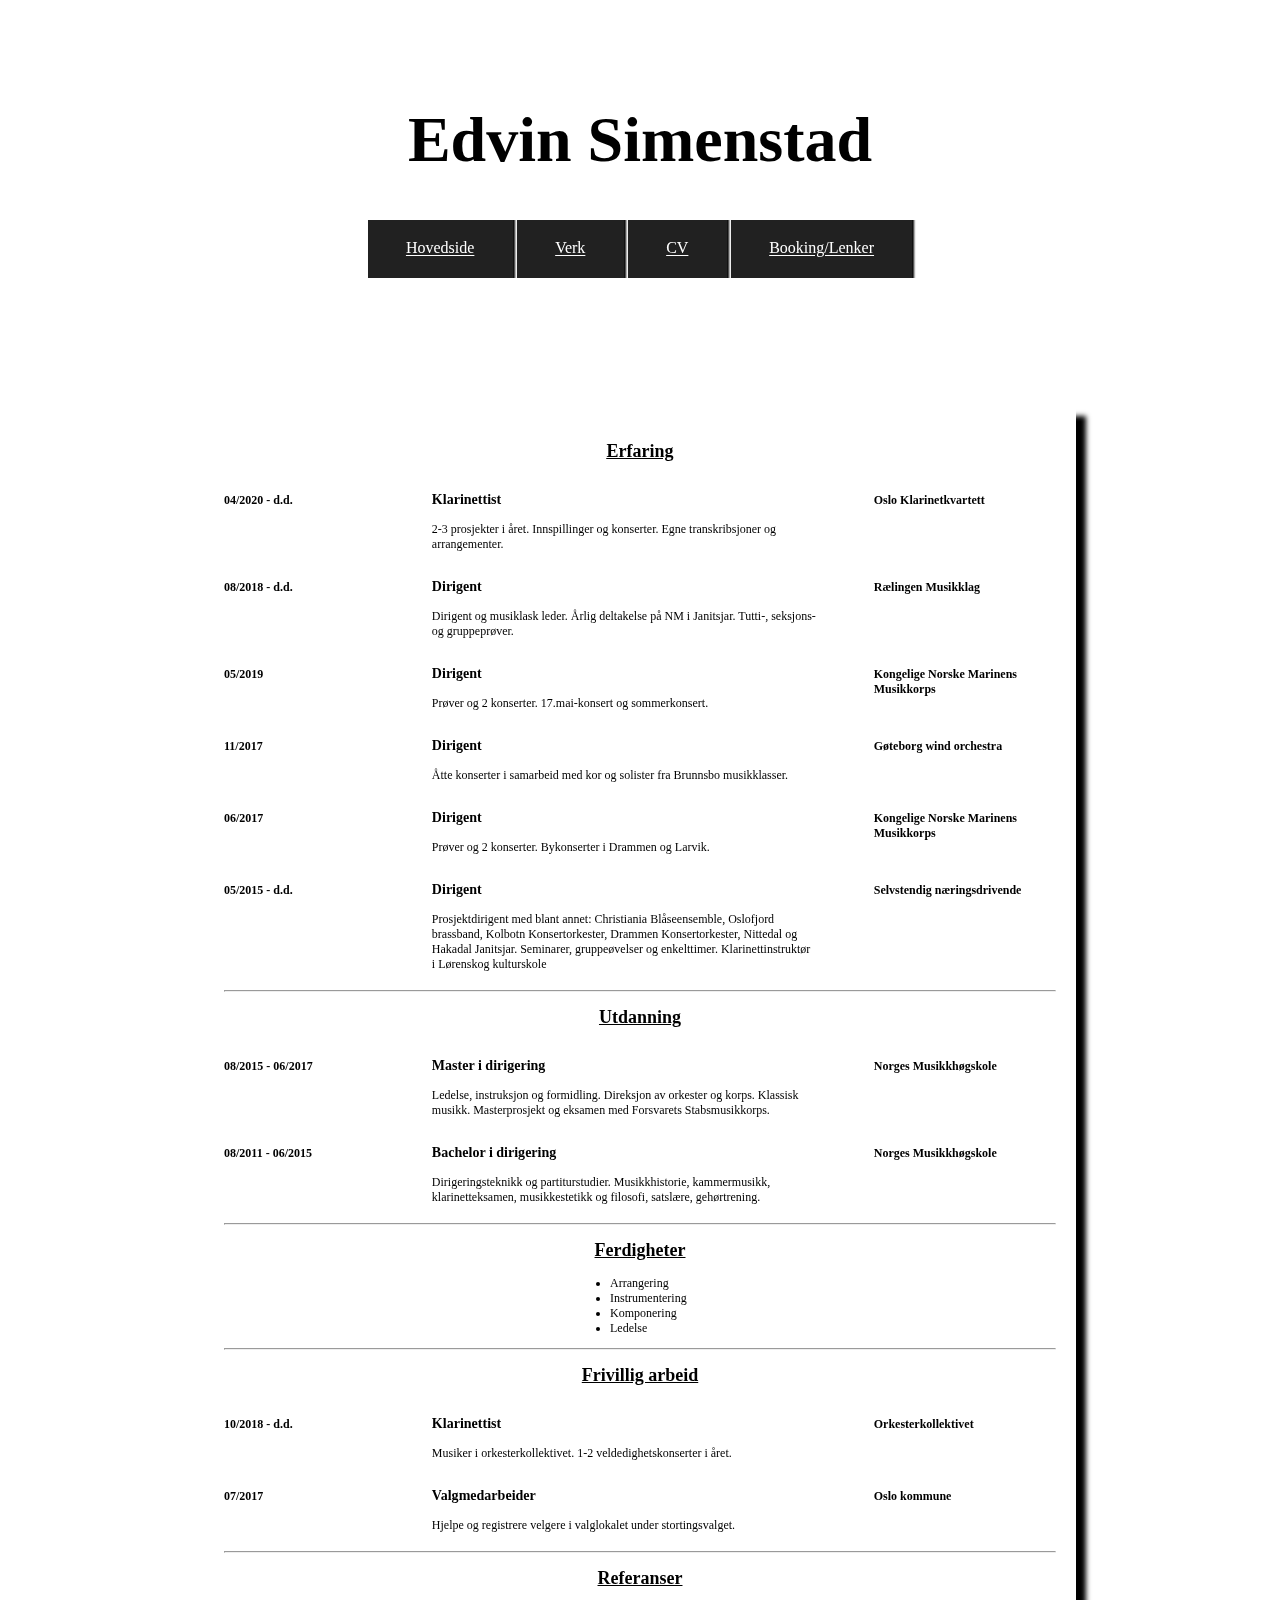
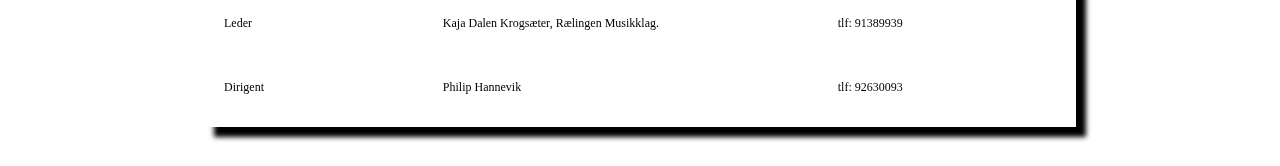
==== commit 758e9a48: "Tatt vekk "Under construction"" ====
--- a/cv.html
+++ b/cv.html
@@ -5,16 +5,18 @@
         <meta charset="UTF-8">
         <meta name="viewport" content="width=device-width, initial-scale=1">
         <title>CV</title>
-        <link rel="icon" type="image/x-icon" href="favicon.ico">
+        <link rel="icon" type="image/x-icon" href="assets/favicon.ico">
     </head>
 
     <body>
         <div class="background-wrap">
             <div class="content-wrap">
 
-                <div class="construction">
+                <!--HEADER-->
+                
+                <!-- <div class="construction">
                     !Site under construction!
-                </div>
+                </div> -->
         
                 <h1>
                     Edvin Simenstad
@@ -27,50 +29,38 @@
                     <a href="kontakt.html">Booking/Lenker</a>
                 </div>
         
-        
+
+
+                <!--CONTENT-->
                 <div class="box">
-                    <h2>Utdanning</h2>
-        
-                    <div class="cv-container">
-                        <h4 class="cv-date">08/2015 - 06/2017</h4>
-                        <div class="cv-content">
-                            <h3>Master i dirigering</h3>
-                            <p> Ledelse, instruksjon og formidling. Direksjon av orkester og korps. Klassisk musikk. Masterprosjekt og eksamen med Forsvarets Stabsmusikkorps.</p>
-                        </div>
-                        <h4 class="cv-place">Norges Musikkhøgskole</h4>
-                    </div>
-
-                    <div class="cv-container">
-                        <h4 class="cv-date">08/2011 - 06/2015</h4>
-                        <div class="cv-content">
-                            <h3>Bachelor i dirigering</h3>
-                            <p>Dirigeringsteknikk og partiturstudier. Musikkhistorie, kammermusikk, klarinetteksamen, musikkestetikk og filosofi, satslære, gehørtrening.</p>
-                        </div>
-                        <h4 class="cv-place">Norges Musikkhøgskole</h4>
-                    </div>
-        
-                    <hr>
                     
                     <u><h2>Erfaring</h2></u>
-
+                    
                     <div class="cv-container">
                         <h4 class="cv-date">04/2020 - d.d.</h4>
                         <div class="cv-content">
                             <h3>Klarinettist</h3>
-                            <p>2-3 prosjekter i året. Innspillinger og konserter. Egne transkribsjoner og arrangementer.</p>
+                            <p>
+                                2-3 prosjekter i året. Innspillinger og konserter.
+                                Egne transkribsjoner og arrangementer.
+                            </p>
                         </div>
                         <h4 class="cv-place">Oslo Klarinetkvartett</h4>
                     </div>
-        
+                    
                     <div class="cv-container">
                         <h4 class="cv-date">08/2018 - d.d.</h4>
                         <div class="cv-content">
                             <h3>Dirigent</h3>
-                            <p>Dirigent og musiklask leder. Årlig deltakelse på NM i Janitsjar. Tutti-, seksjons- og gruppeprøver.</p>
+                            <p>
+                                Dirigent og musiklask leder.
+                                Årlig deltakelse på NM i Janitsjar.
+                                Tutti-, seksjons- og gruppeprøver.
+                            </p>
                         </div>
                         <h4 class="cv-place">Rælingen Musikklag</h4>
                     </div>
-
+                    
                     <div class="cv-container">
                         <h4 class="cv-date">05/2019</h4>
                         <div class="cv-content">
@@ -79,7 +69,7 @@
                         </div>
                         <h4 class="cv-place">Kongelige Norske Marinens Musikkorps</h4>
                     </div>
-
+                    
                     <div class="cv-container">
                         <h4 class="cv-date">11/2017</h4>
                         <div class="cv-content">
@@ -88,7 +78,7 @@
                         </div>
                         <h4 class="cv-place">Gøteborg wind orchestra</h4>
                     </div>
-
+                    
                     <div class="cv-container">
                         <h4 class="cv-date">06/2017</h4>
                         <div class="cv-content">
@@ -97,26 +87,52 @@
                         </div>
                         <h4 class="cv-place">Kongelige Norske Marinens Musikkorps</h4>
                     </div>
-        
+                    
                     <div class="cv-container">
                         <h4 class="cv-date">05/2015 - d.d.</h4>
                         <div class="cv-content">
                             <h3>Dirigent</h3>
-                            <p>Prosjektdirigent med blant annet: Christiania Blåseensemble, Oslofjord brassband, Kolbotn Konsertorkester, Drammen Konsertorkester, Nittedal og Hakadal Janitsjar. Seminarer, gruppeøvelser og enkelttimer. Klarinettinstruktør i Lørenskog kulturskole</p>
+                            <p>Prosjektdirigent med blant annet:
+                                Christiania Blåseensemble, Oslofjord brassband, Kolbotn Konsertorkester, Drammen Konsertorkester, Nittedal og Hakadal Janitsjar.
+                                Seminarer, gruppeøvelser og enkelttimer. Klarinettinstruktør i Lørenskog kulturskole</p>
+                            </div>
+                            <h4 class="cv-place">Selvstendig næringsdrivende</h4>
                         </div>
-                        <h4 class="cv-place">Selvstendig næringsdrivende</h4>
-                    </div>
-        
-                    <hr>
-        
-                    <h2>Ferdigheter</h2>
-                    <ul class="cv-ferdigheter">
-                        <li>Arrangering</li>
-                        <li>Instrumentering</li>
-                        <li>Komponering</li>
-                        <li>Ledelse</li>
-                    </ul>
-        
+                        
+                        <hr>
+                        
+                        <h2>Utdanning</h2>
+            
+                        <div class="cv-container">
+                            <h4 class="cv-date">08/2015 - 06/2017</h4>
+                            <div class="cv-content">
+                                <h3>Master i dirigering</h3>
+                                <p> Ledelse, instruksjon og formidling. Direksjon av orkester og korps.
+                                    Klassisk musikk. Masterprosjekt og eksamen med Forsvarets Stabsmusikkorps.</p>
+                            </div>
+                            <h4 class="cv-place">Norges Musikkhøgskole</h4>
+                        </div>
+    
+                        <div class="cv-container">
+                            <h4 class="cv-date">08/2011 - 06/2015</h4>
+                            <div class="cv-content">
+                                <h3>Bachelor i dirigering</h3>
+                                <p>Dirigeringsteknikk og partiturstudier.
+                                    Musikkhistorie, kammermusikk, klarinetteksamen, musikkestetikk og filosofi, satslære, gehørtrening.</p>
+                            </div>
+                            <h4 class="cv-place">Norges Musikkhøgskole</h4>
+                        </div>
+            
+                        <hr>
+                        
+                        <h2>Ferdigheter</h2>
+                        <ul class="cv-ferdigheter">
+                            <li>Arrangering</li>
+                            <li>Instrumentering</li>
+                            <li>Komponering</li>
+                            <li>Ledelse</li>
+                        </ul>
+                        
                     <hr>
         
                     <h2>Frivillig arbeid</h2>
@@ -143,8 +159,13 @@
         
                     <h2>Referanser</h2>
                     <div class="cv-container">
-                        <p>Leder</p><p>Kaja Dalen Krogsæter, Rælingen Musikklag.</p><p>tlf: 91389939</p>
-                        <p>Dirigent</p><p>Philip Hannevik</p><p>tlf: 92630093</p>
+                        <p>Leder</p>
+                        <p>Kaja Dalen Krogsæter, Rælingen Musikklag.</p>
+                        <p>tlf: 91389939</p>
+
+                        <p>Dirigent</p>
+                        <p>Philip Hannevik</p>
+                        <p>tlf: 92630093</p>
                     </div>
                 </div>
             </div>
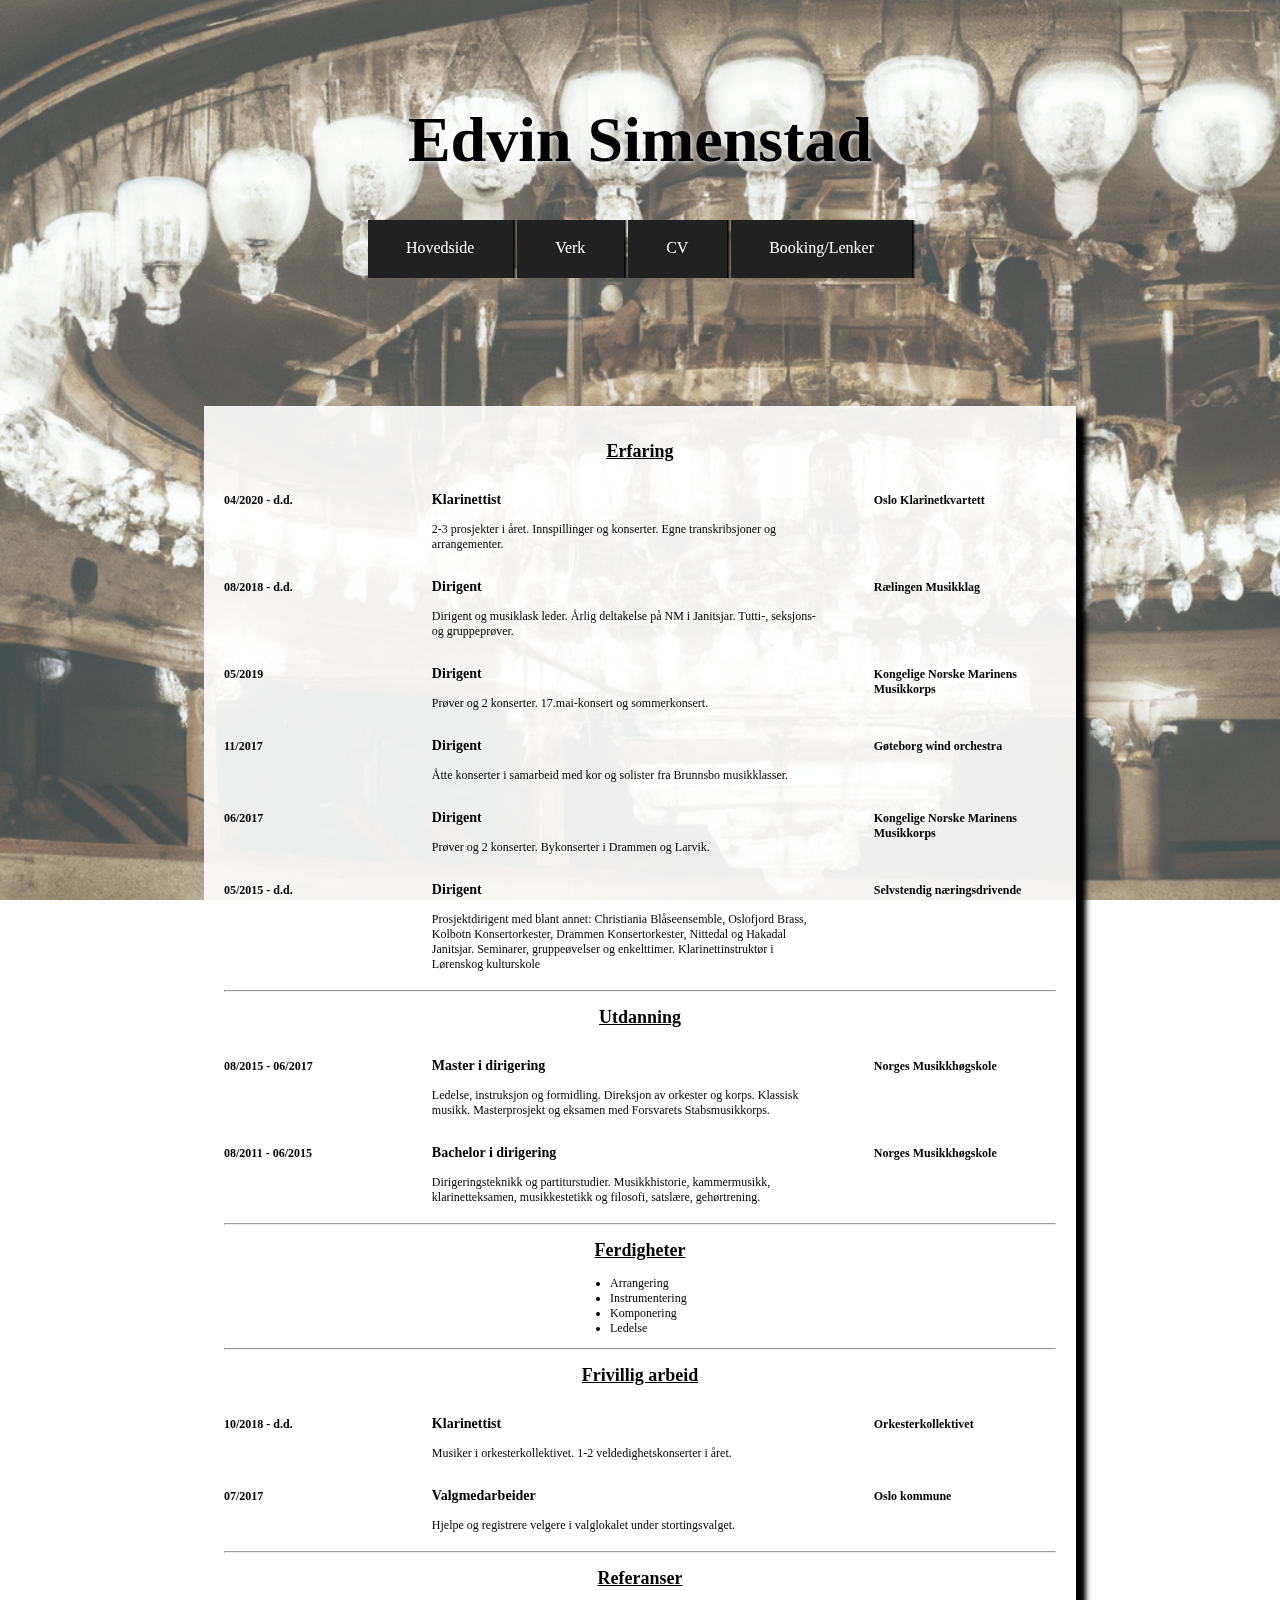
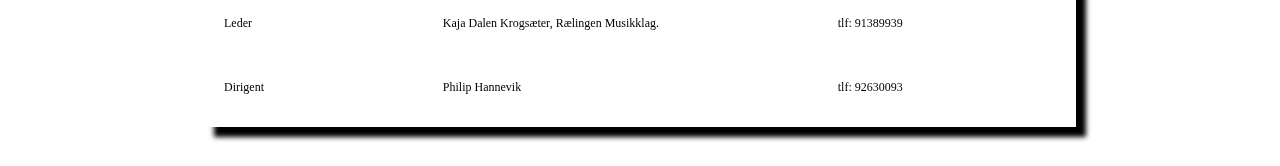
==== commit be2d8177: "div" ====
--- a/cv.html
+++ b/cv.html
@@ -60,6 +60,8 @@
                         </div>
                         <h4 class="cv-place">Rælingen Musikklag</h4>
                     </div>
+
+                    <!--TODO legge til Maestro-->
                     
                     <div class="cv-container">
                         <h4 class="cv-date">05/2019</h4>
@@ -93,7 +95,7 @@
                         <div class="cv-content">
                             <h3>Dirigent</h3>
                             <p>Prosjektdirigent med blant annet:
-                                Christiania Blåseensemble, Oslofjord brassband, Kolbotn Konsertorkester, Drammen Konsertorkester, Nittedal og Hakadal Janitsjar.
+                                Christiania Blåseensemble, Oslofjord Brass, Kolbotn Konsertorkester, Drammen Konsertorkester, Nittedal og Hakadal Janitsjar.
                                 Seminarer, gruppeøvelser og enkelttimer. Klarinettinstruktør i Lørenskog kulturskole</p>
                             </div>
                             <h4 class="cv-place">Selvstendig næringsdrivende</h4>
--- a/style.css
+++ b/style.css
@@ -32,7 +32,7 @@
 h1 {
     text-align: center;
     font-size: 5vw;
-    text-shadow: 2px 2px 5px white;
+    text-shadow: 1px 1px 5px white;
 }
 
 /*Hvis viewport bredde er veldig kort*/
@@ -91,6 +91,7 @@
     max-height: 100vh;
     border-radius: 50px; /*Denne runder av kantene*/
     margin: 30px;
+    box-shadow: 10px 10px 5px rgba(0, 0, 0, 0.67);
 }
 
 .hovedside-tekst {
@@ -109,6 +110,7 @@
     padding: 3vw 3vw 3vw 3vw;
     font-size: medium;
     box-shadow: 2px 2px 2px black;
+    text-decoration: none;
 }
 
 .menu a:hover {
@@ -211,12 +213,15 @@
     width: 100%;
 }
 
-/*En wrapper for img*/
+/*En wrapper for img og gir style til toppteksten*/
 .verk {
     max-width: 500px;
     display: block;
     margin-left: auto;
     margin-right: auto;
+    padding: 3vw;
+
+    font-size: 15px;
 }
 
 .verk img {
